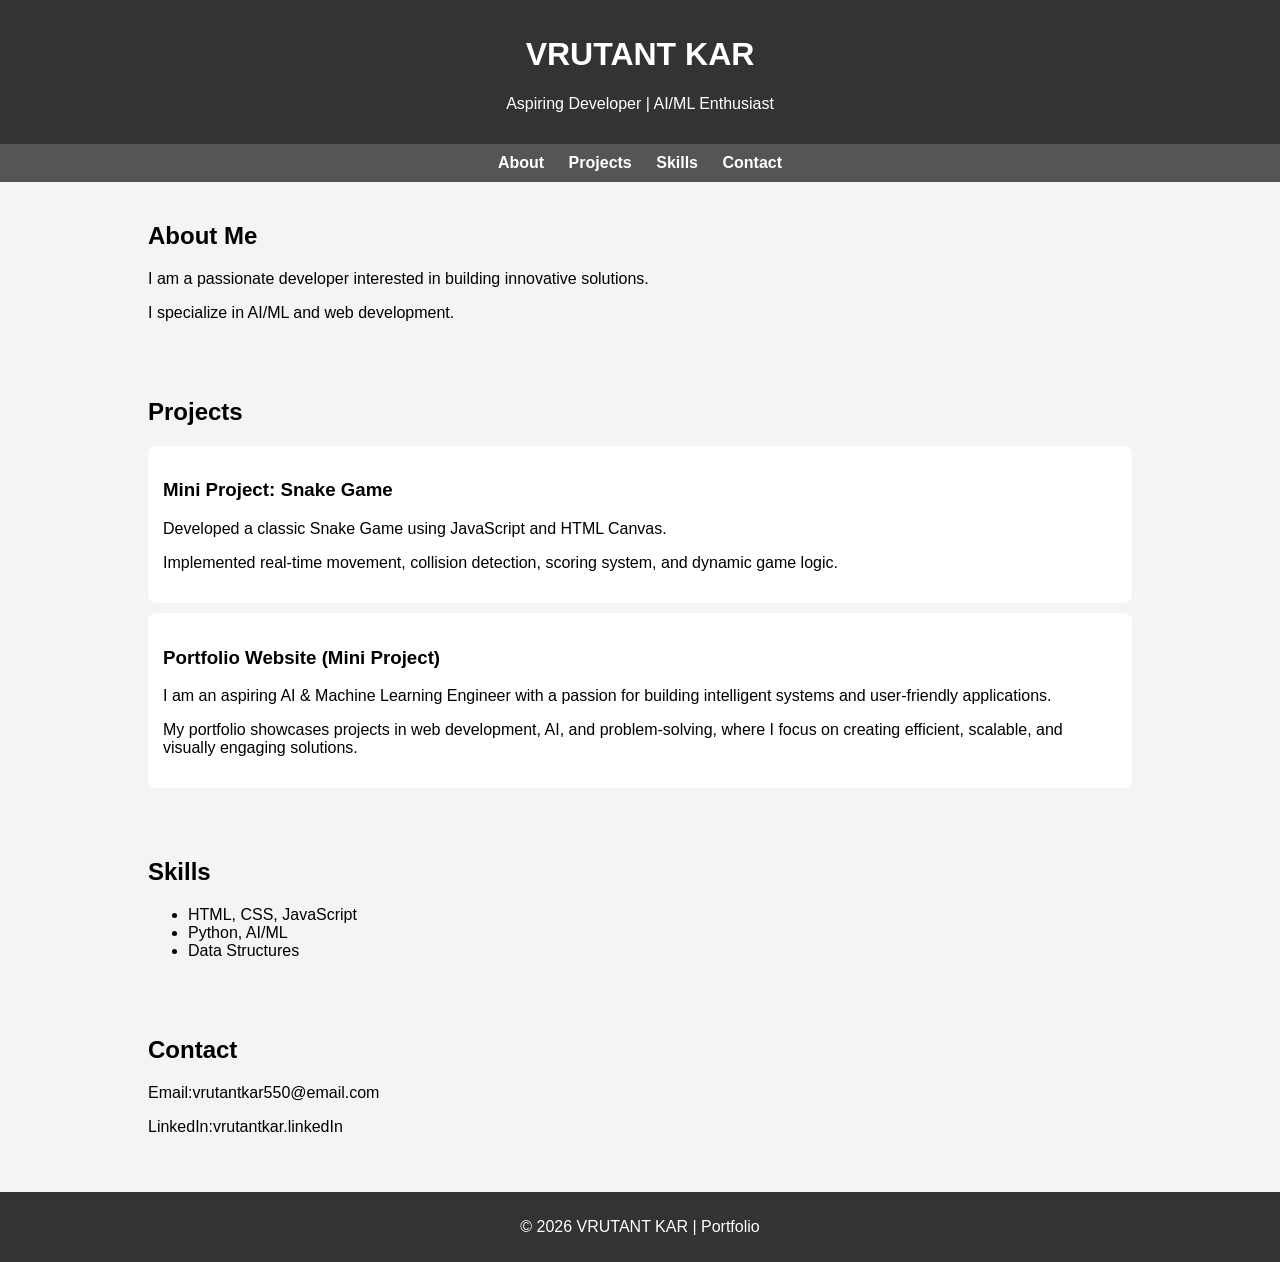
==== portfolio1.html @ 8980f335 "Update portfolio1.html" ====
<!DOCTYPE html>
<html lang="en">
<head>
    <meta charset="UTF-8">
    <meta name="viewport" content="width=device-width, initial-scale=1.0">
    <title>My Portfolio</title>

    <style>
        body {
            font-family: Arial, sans-serif;
            margin: 0;
            background-color: #f4f4f4;
        }

        header {
            background: #333;
            color: #fff;
            padding: 15px 0;
            text-align: center;
        }

        nav {
            background: #555;
            padding: 10px;
            text-align: center;
        }

        nav a {
            color: white;
            margin: 10px;
            text-decoration: none;
            font-weight: bold;
        }

        nav a:hover {
            color: #ffd700;
        }

        section {
            padding: 20px;
        }

        .container {
            width: 80%;
            margin: auto;
        }

        .project {
            background: white;
            padding: 15px;
            margin: 10px 0;
            border-radius: 8px;
        }

        footer {
            text-align: center;
            background: #333;
            color: white;
            padding: 10px;
            margin-top: 20px;
        }
    </style>
</head>

<body>

    <header>
        <h1>VRUTANT KAR</h1>
        <p>Aspiring Developer | AI/ML Enthusiast</p>
    </header>

    <nav>
        <a href="#about">About</a>
        <a href="#projects">Projects</a>
        <a href="#skills">Skills</a>
        <a href="#contact">Contact</a>
    </nav>

    <div class="container">

        <section id="about">
            <h2>About Me</h2>
            <p>
                I am a passionate developer interested in building innovative solutions.</p>
            <p>
                I specialize in AI/ML and web development.
            </p>
        </section>

        <section id="projects">
            <h2>Projects</h2>

            <div class="project">
                <h3>Mini Project: Snake Game</h3>
                <p>
                    Developed a classic Snake Game using JavaScript and HTML Canvas. </p>
                <p>
                    Implemented real-time movement, collision detection, scoring system, and dynamic game logic.
                </p>
            </div>

            <div class="project">
                <h3>Portfolio Website (Mini Project)</h3>
                <p>
                    I am an aspiring AI & Machine Learning Engineer with a passion for building intelligent systems and user-friendly applications.</p>
                <p>
                    My portfolio showcases projects in web development, AI, and problem-solving, where I focus on creating efficient, scalable, and visually engaging solutions.
                </p>
            </div>

        </section>

        <section id="skills">
            <h2>Skills</h2>
            <ul>
                <li>HTML, CSS, JavaScript</li>
                <li>Python, AI/ML</li>
                <li>Data Structures</li>
            </ul>
        </section>

        <section id="contact">
            <h2>Contact</h2>
            <p>Email:vrutantkar550@email.com</p>
            <p>LinkedIn:vrutantkar.linkedIn</p>
        </section>

    </div>

    <footer>
        <p>© 2026 VRUTANT KAR | Portfolio</p>
    </footer>

</body>
</html>
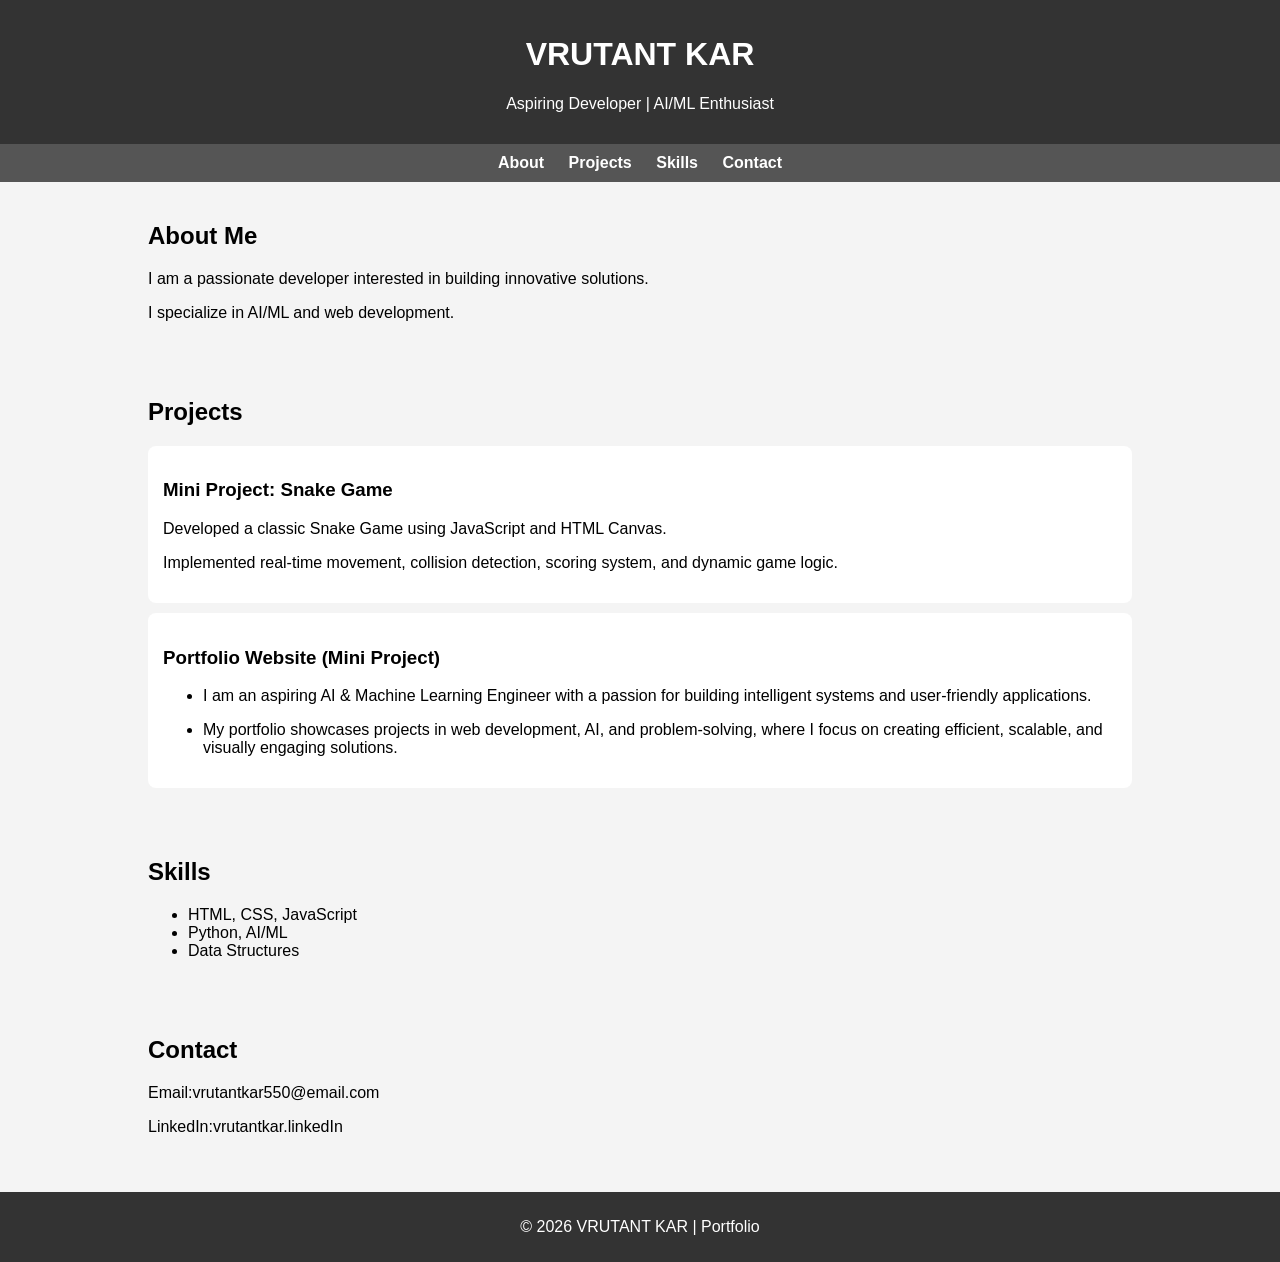
==== commit 8676e0ac: "Update portfolio1.html" ====
--- a/portfolio1.html
+++ b/portfolio1.html
@@ -92,6 +92,7 @@
 
             <div class="project">
                 <h3>Mini Project: Snake Game</h3>
+            
                 <p>
                     Developed a classic Snake Game using JavaScript and HTML Canvas. </p>
                 <p>
@@ -101,11 +102,10 @@
 
             <div class="project">
                 <h3>Portfolio Website (Mini Project)</h3>
-                <p>
-                    I am an aspiring AI & Machine Learning Engineer with a passion for building intelligent systems and user-friendly applications.</p>
-                <p>
-                    My portfolio showcases projects in web development, AI, and problem-solving, where I focus on creating efficient, scalable, and visually engaging solutions.
-                </p>
+        <ul>
+            <li><p>I am an aspiring AI & Machine Learning Engineer with a passion for building intelligent systems and user-friendly applications.</p></li>
+            <li><p>My portfolio showcases projects in web development, AI, and problem-solving, where I focus on creating efficient, scalable, and visually engaging solutions. </p></li>
+         </ul>
             </div>
 
         </section>
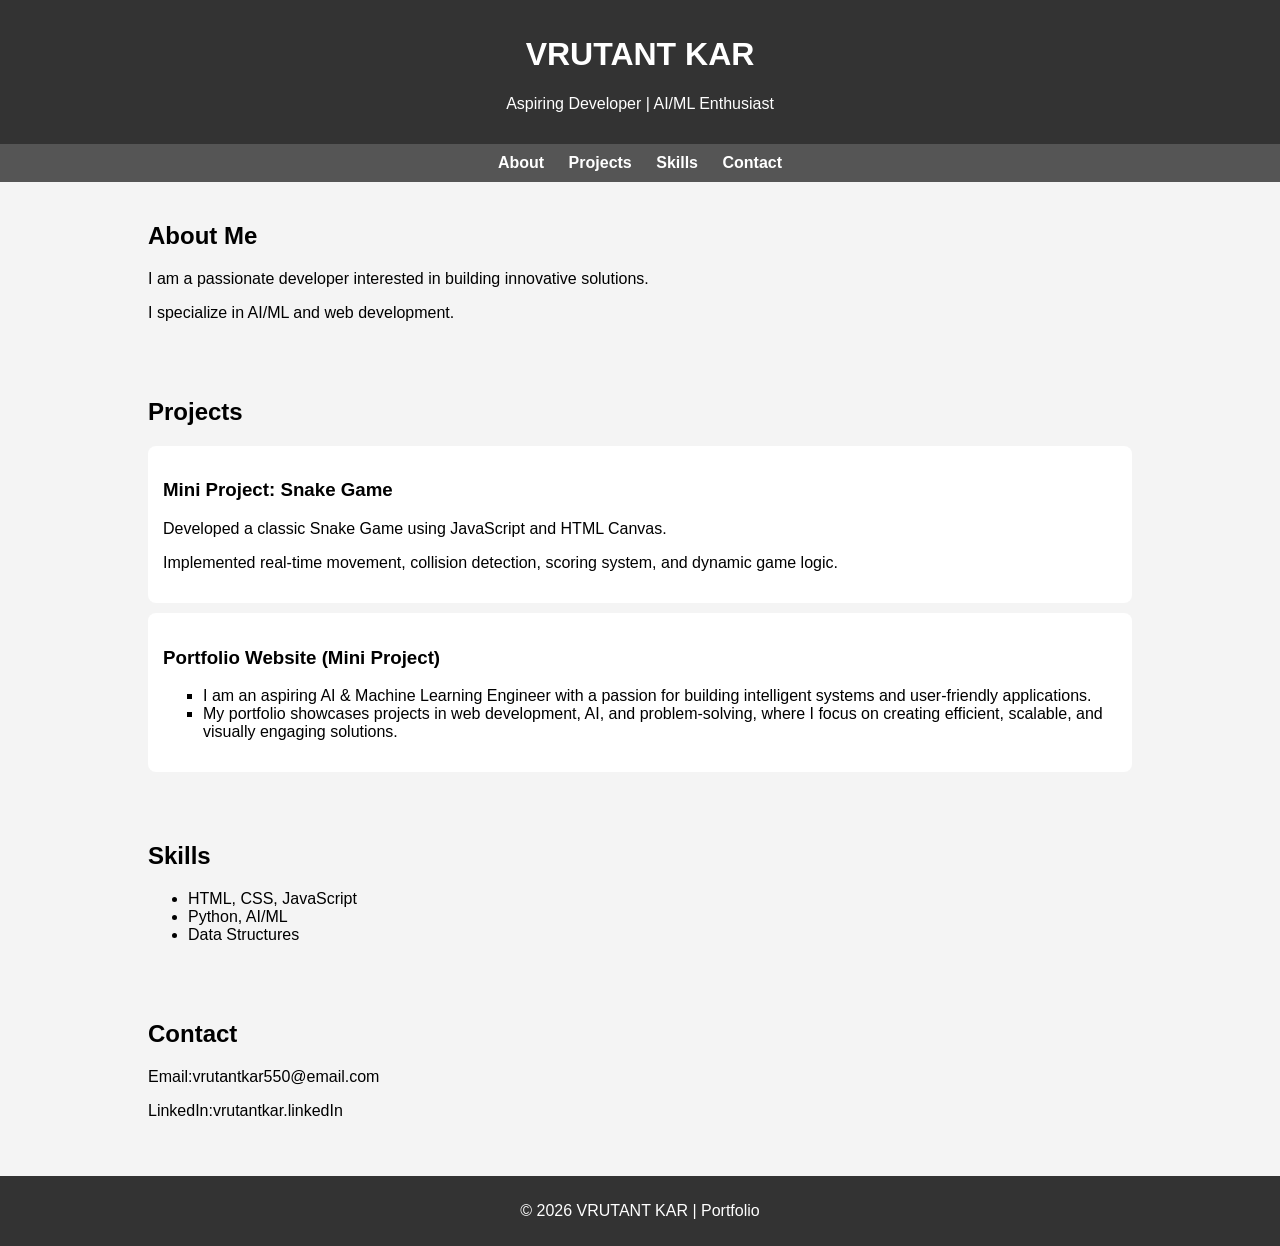
==== commit affaff6b: "Update portfolio1.html" ====
--- a/portfolio1.html
+++ b/portfolio1.html
@@ -102,9 +102,9 @@
 
             <div class="project">
                 <h3>Portfolio Website (Mini Project)</h3>
-        <ul>
-            <li><p>I am an aspiring AI & Machine Learning Engineer with a passion for building intelligent systems and user-friendly applications.</p></li>
-            <li><p>My portfolio showcases projects in web development, AI, and problem-solving, where I focus on creating efficient, scalable, and visually engaging solutions. </p></li>
+        <ul style="list-style-type: square;">
+            <li>I am an aspiring AI & Machine Learning Engineer with a passion for building intelligent systems and user-friendly applications.</li>
+            <li>My portfolio showcases projects in web development, AI, and problem-solving, where I focus on creating efficient, scalable, and visually engaging solutions. </li>
          </ul>
             </div>
 
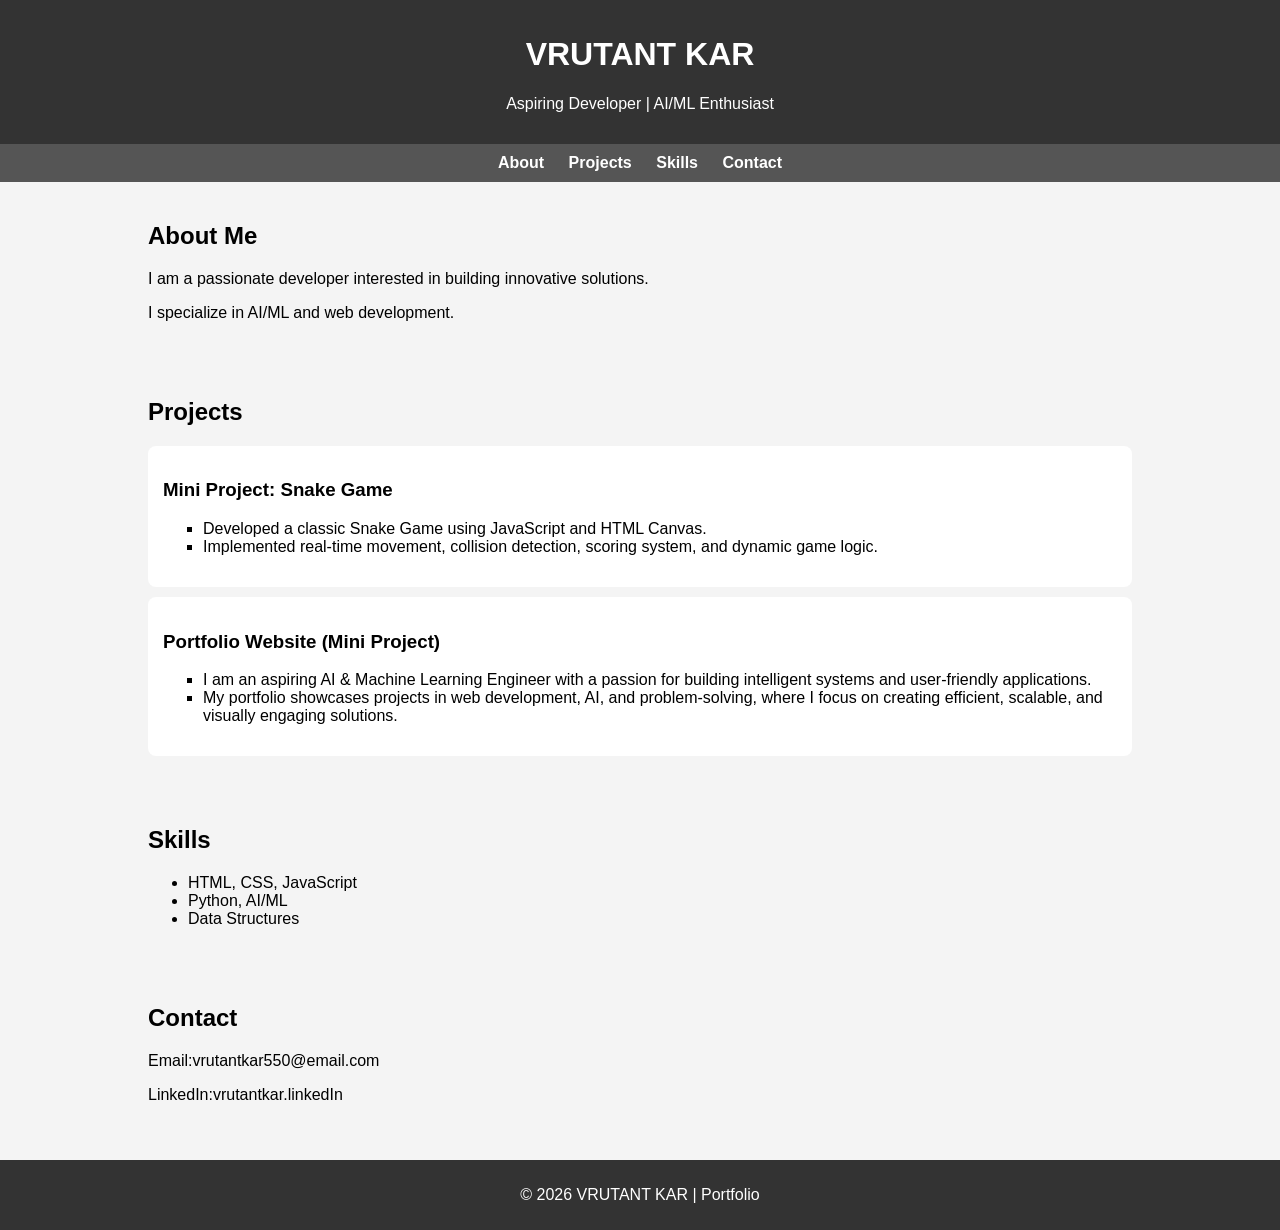
==== commit 3aed7be7: "Update portfolio1.html" ====
--- a/portfolio1.html
+++ b/portfolio1.html
@@ -92,12 +92,12 @@
 
             <div class="project">
                 <h3>Mini Project: Snake Game</h3>
-            
-                <p>
-                    Developed a classic Snake Game using JavaScript and HTML Canvas. </p>
-                <p>
+             <ul style="list-style-type: square;">
+                    <li> Developed a classic Snake Game using JavaScript and HTML Canvas.  </li>
+               <li>
                     Implemented real-time movement, collision detection, scoring system, and dynamic game logic.
-                </p>
+             </li>
+             </ul>
             </div>
 
             <div class="project">
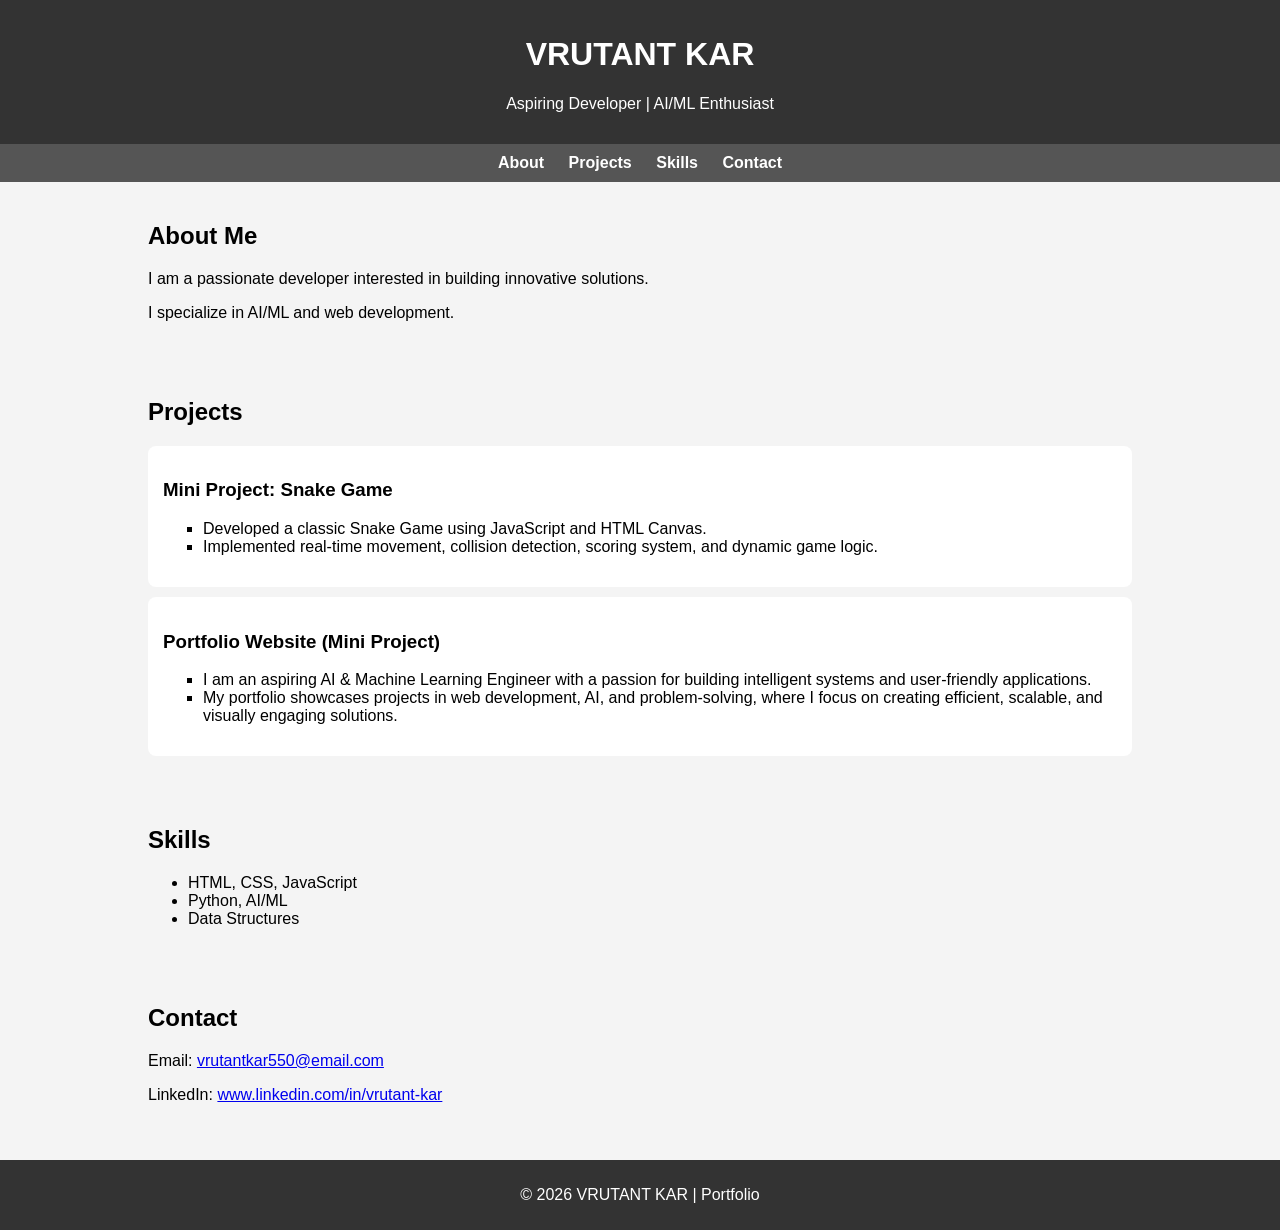
==== commit 9719ebf4: "Update portfolio1.html" ====
--- a/portfolio1.html
+++ b/portfolio1.html
@@ -92,12 +92,10 @@
 
             <div class="project">
                 <h3>Mini Project: Snake Game</h3>
-             <ul style="list-style-type: square;">
-                    <li> Developed a classic Snake Game using JavaScript and HTML Canvas.  </li>
-               <li>
-                    Implemented real-time movement, collision detection, scoring system, and dynamic game logic.
-             </li>
-             </ul>
+         <ul style="list-style-type: square;">
+               <li>Developed a classic Snake Game using JavaScript and HTML Canvas.</li>
+               <li>Implemented real-time movement, collision detection, scoring system, and dynamic game logic.</li>
+         </ul>
             </div>
 
             <div class="project">
@@ -120,10 +118,22 @@
         </section>
 
         <section id="contact">
-            <h2>Contact</h2>
-            <p>Email:vrutantkar550@email.com</p>
-            <p>LinkedIn:vrutantkar.linkedIn</p>
-        </section>
+    <h2>Contact</h2>
+
+    <p>
+        Email: 
+        <a href="mailto:vrutantkar550@email.com">
+            vrutantkar550@email.com
+        </a>
+    </p>
+
+    <p>
+        LinkedIn: 
+        <a href="https://www.linkedin.com/in/vrutant-kar-5898b229a/" target="_blank">
+            www.linkedin.com/in/vrutant-kar
+        </a>
+    </p>
+</section>
 
     </div>
 
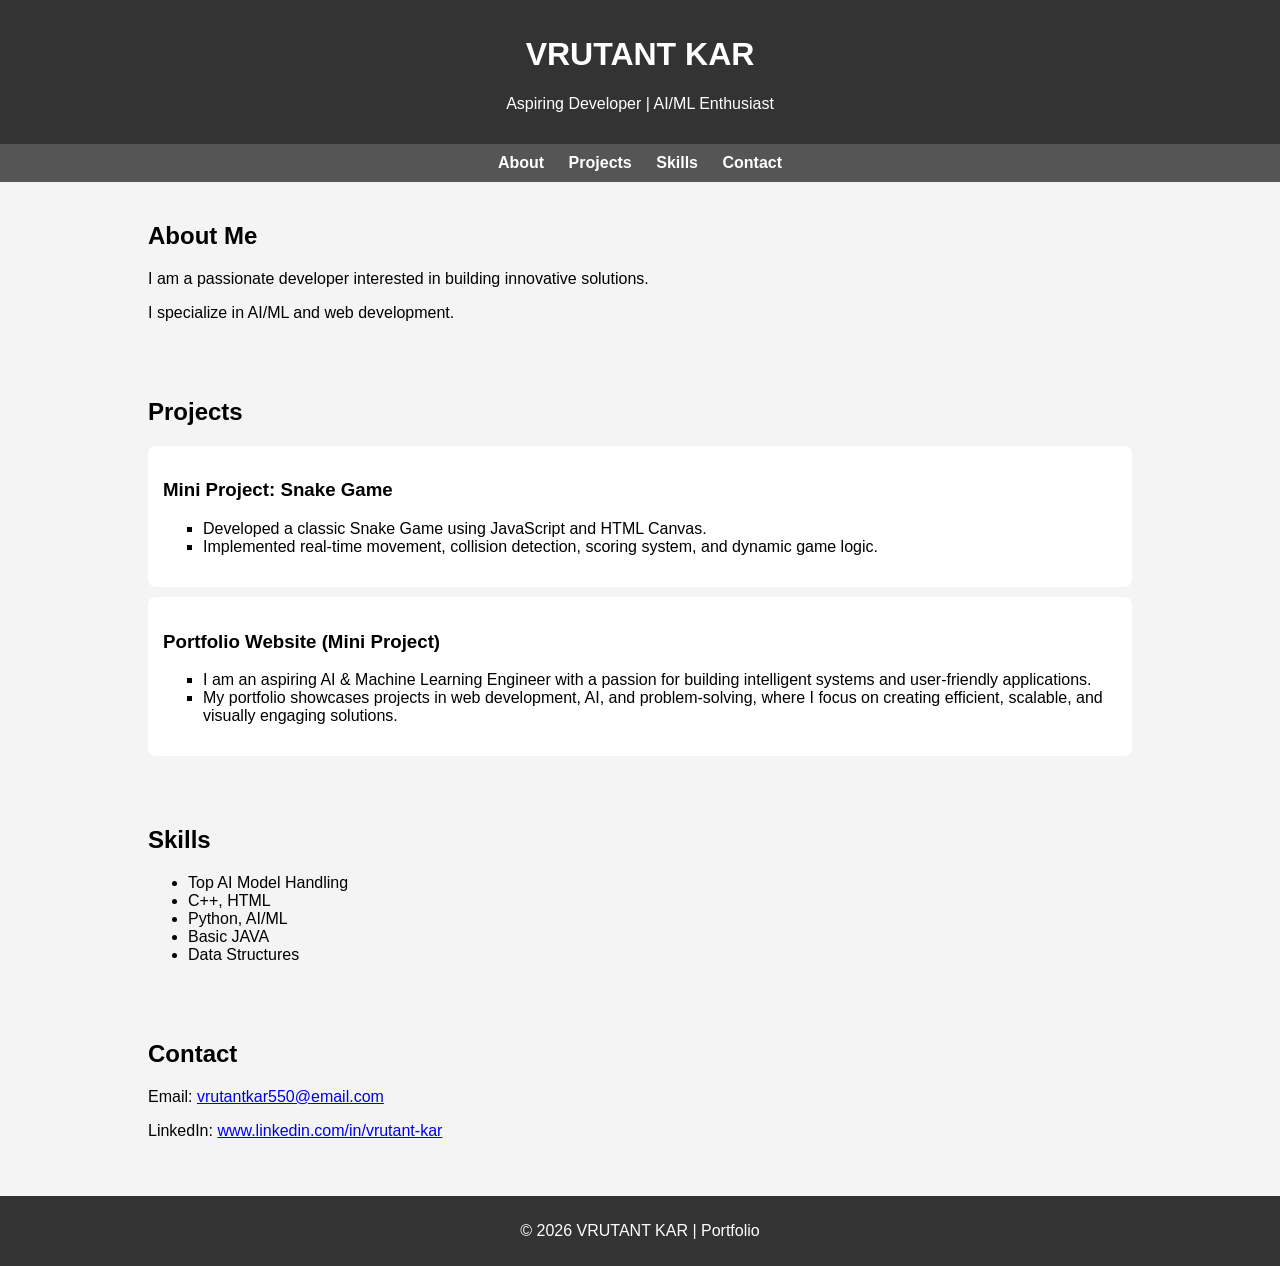
==== commit b26ba6ba: "Update portfolio1.html" ====
--- a/portfolio1.html
+++ b/portfolio1.html
@@ -111,8 +111,10 @@
         <section id="skills">
             <h2>Skills</h2>
             <ul>
-                <li>HTML, CSS, JavaScript</li>
+                <li>Top AI Model Handling </li>
+                <li>C++, HTML </li>
                 <li>Python, AI/ML</li>
+                <li>Basic JAVA</li>
                 <li>Data Structures</li>
             </ul>
         </section>
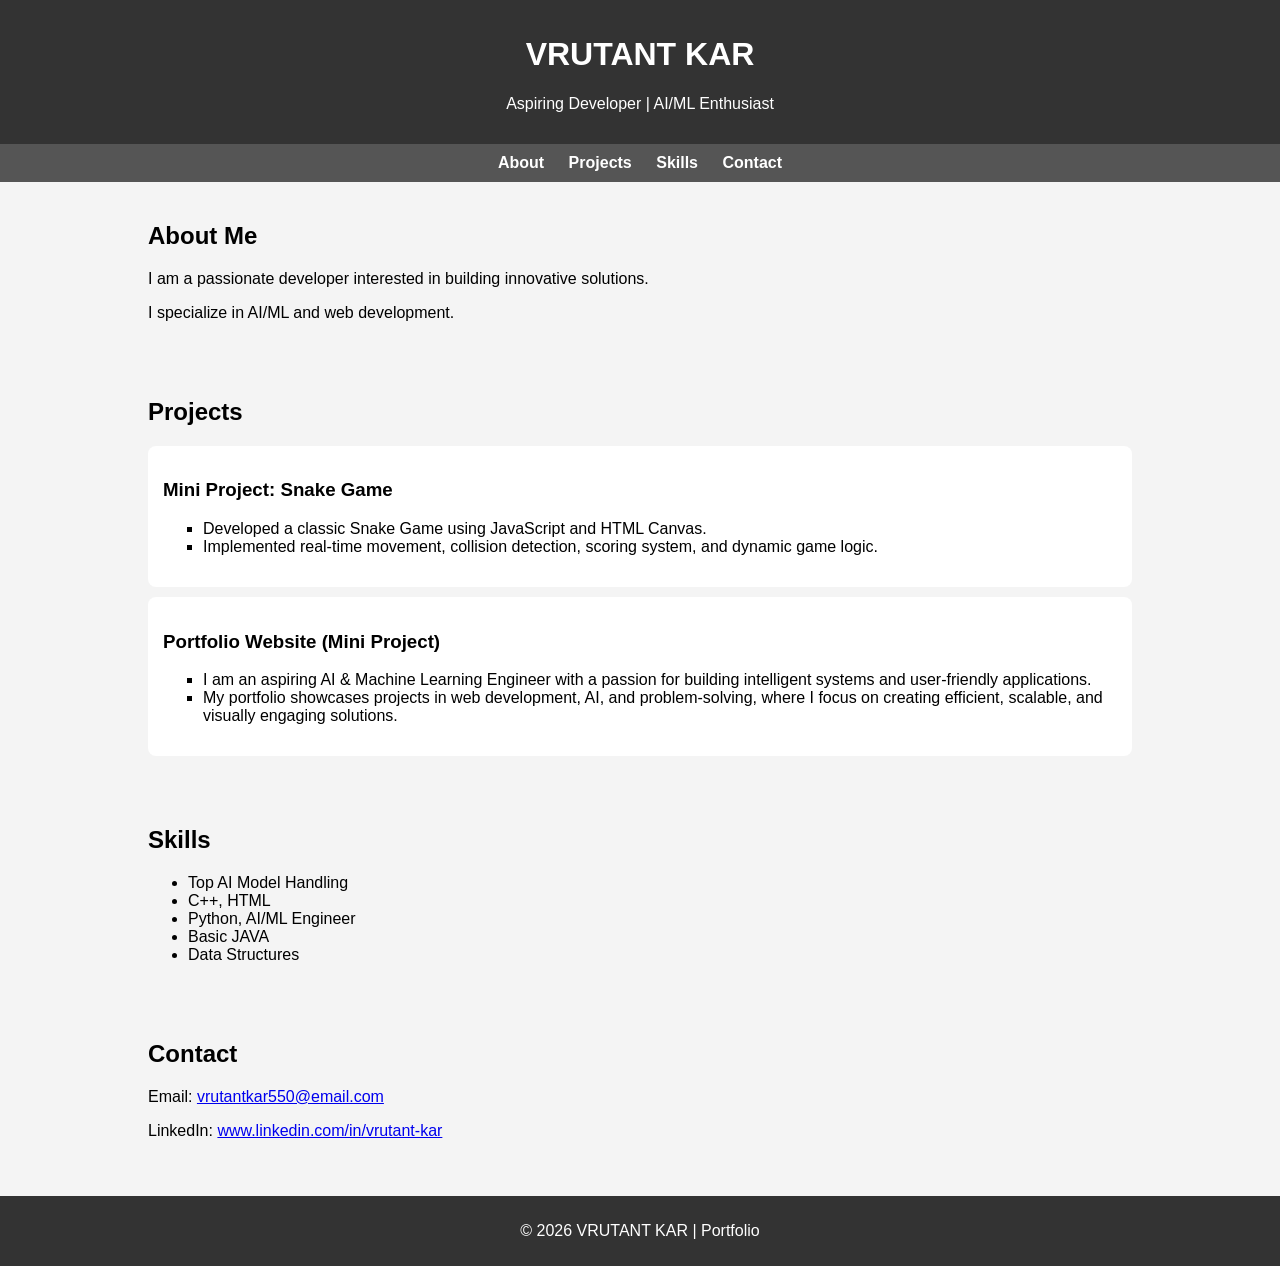
==== commit c3634c52: "Update portfolio1.html" ====
--- a/portfolio1.html
+++ b/portfolio1.html
@@ -113,7 +113,7 @@
             <ul>
                 <li>Top AI Model Handling </li>
                 <li>C++, HTML </li>
-                <li>Python, AI/ML</li>
+                <li>Python, AI/ML Engineer</li>
                 <li>Basic JAVA</li>
                 <li>Data Structures</li>
             </ul>
